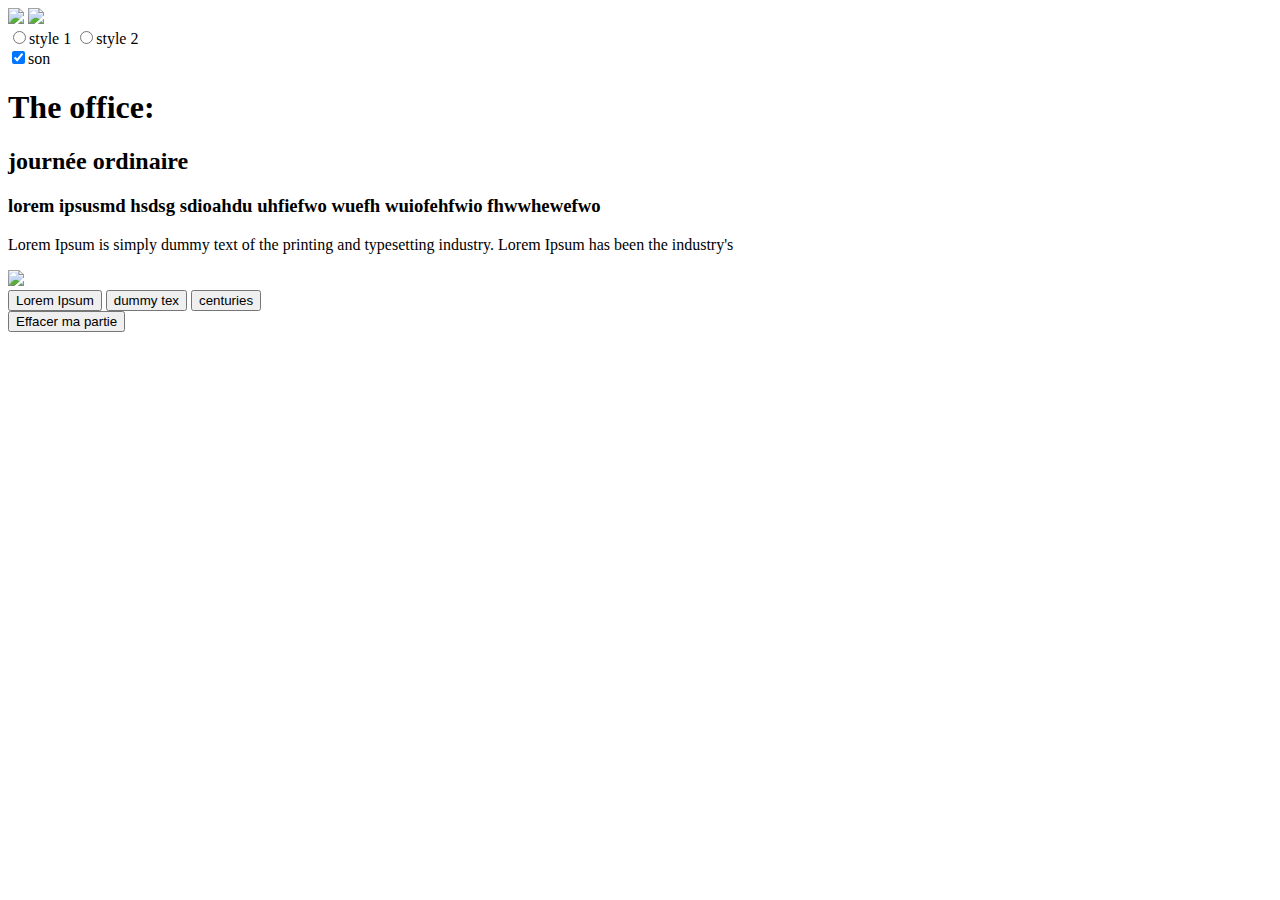
==== index.html @ 494e0dd3 "Add files via upload" ====
<!DOCTYPE html>
<html lang="en">
  <head>
    <meta charset="UTF-8" />
    <meta http-equiv="X-UA-Compatible" content="IE=edge" />
    <meta name="viewport" content="width=device-width, initial-scale=1.0" />
    <title>The office: journée ordinaire</title>
    <link rel="stylesheet" href="styles/style.css" />
  </head>
  <body>
    <div class="anim-thumbs">
      <img class="thumb tleft" src="assets/images/objet/thumb_down.png" />
      <img class="thumb tright" src="assets/images/objet/thumb_down.png" />
    </div>
    <form class="if-js-marche-pas">
      <label for="micheal-cafe">
        <input
          class="style-option"
          type="radio"
          name="style"
          value="style1"
        />style 1</label
      >
      <label for="restart">
        <input
          class="style-option"
          type="radio"
          name="style"
          value="style2"
        />style 2</label
      >
    </form>
    <div class="game">
      <label class="son-groupe">
        <input
          class="checkbox-audio"
          type="checkbox"
          name="audio-status"
          checked
        /><span class="son">son</span></label
      >
      <div class="title">
        <div class="highlight"></div>
        <h1 class="chapter-title">The office:</h1>
        <h2>journée ordinaire</h2>
      </div>
      <h3 class="chapter-text">
        lorem ipsusmd hsdsg sdioahdu uhfiefwo wuefh wuiofehfwio fhwwhewefwo
      </h3>
      <p class="text paragraphe">
        Lorem Ipsum is simply dummy text of the printing and typesetting
        industry. Lorem Ipsum has been the industry's
      </p>
      <img src="assets/images/image_principale.jpg" class="images-mid" />
      <div class="btnGroupe">
        <button class="btn 1 text">Lorem Ipsum</button>
        <button class="btn 2 text">dummy tex</button>
        <button class="btn 3 text">centuries</button>
      </div>
    </div>
    <button class="btn-reset">Effacer ma partie</button>
    <script src="javascript.js"></script>
  </body>
</html>
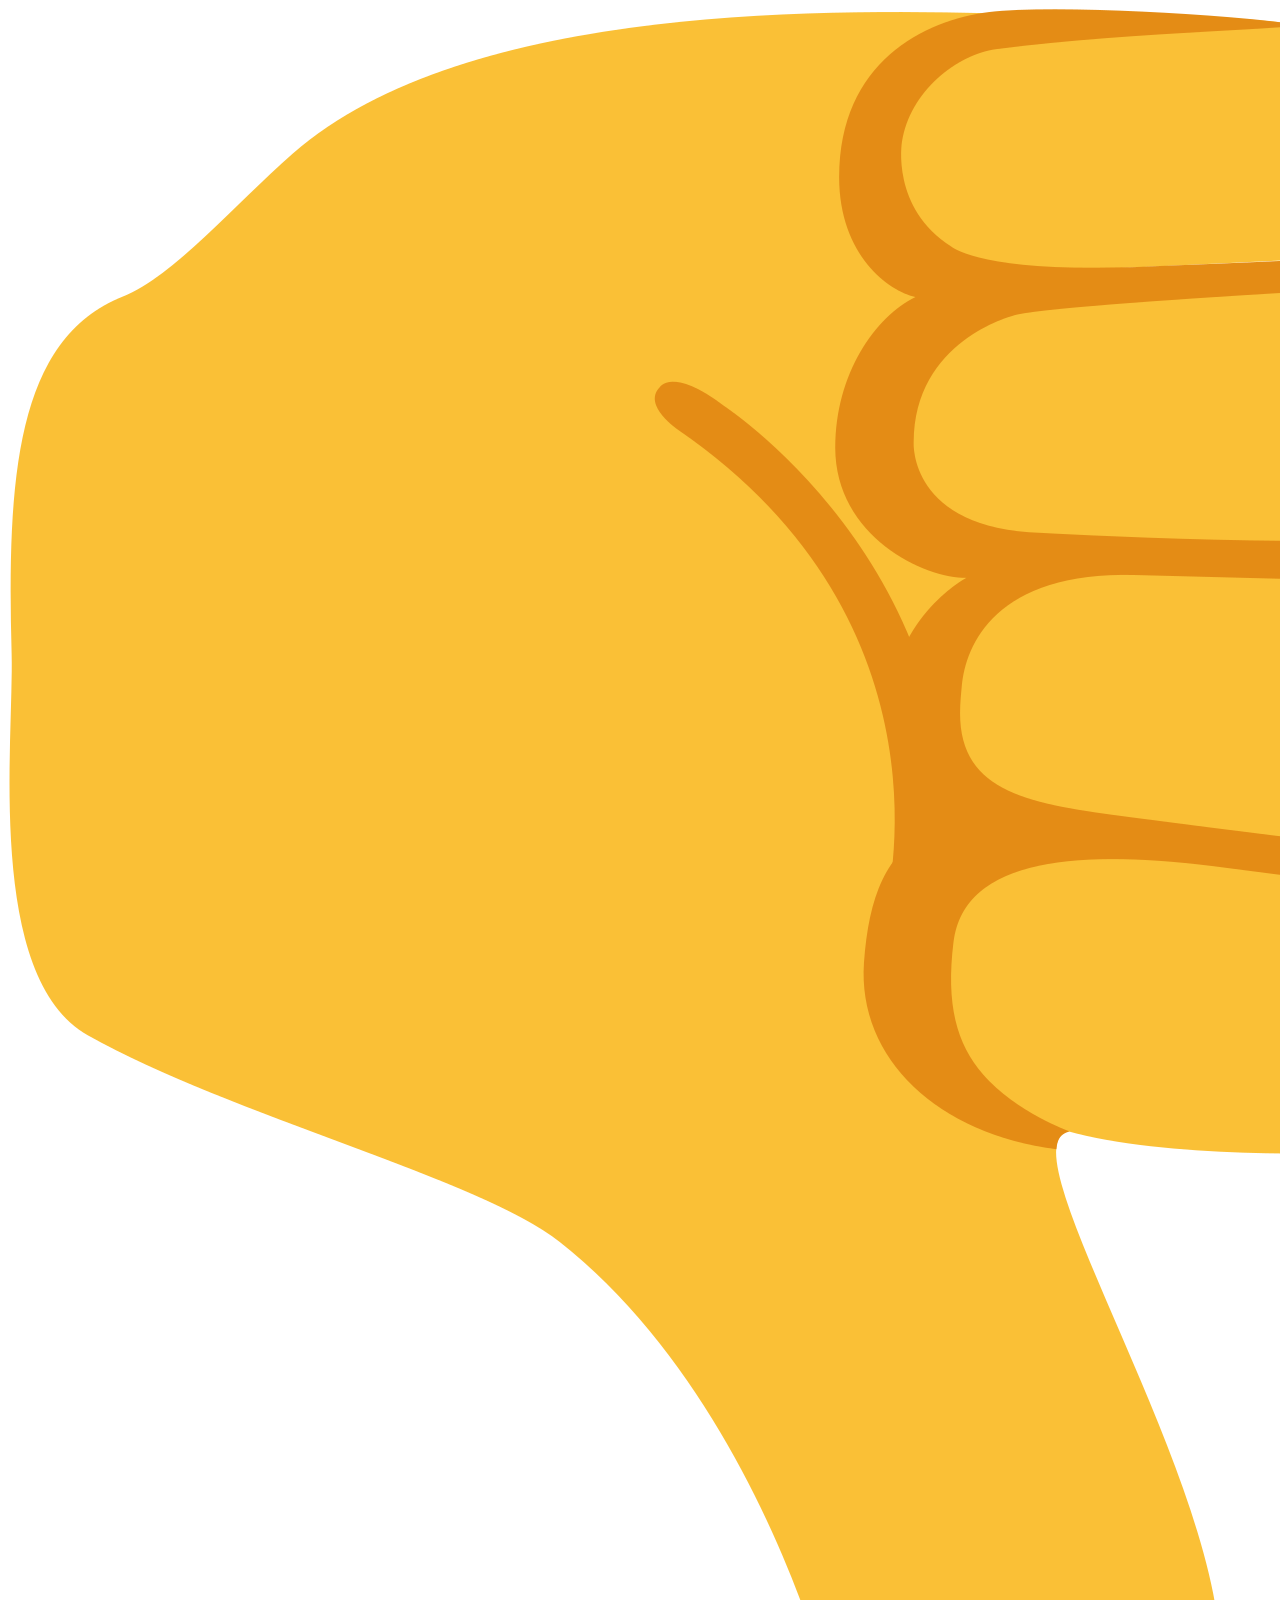
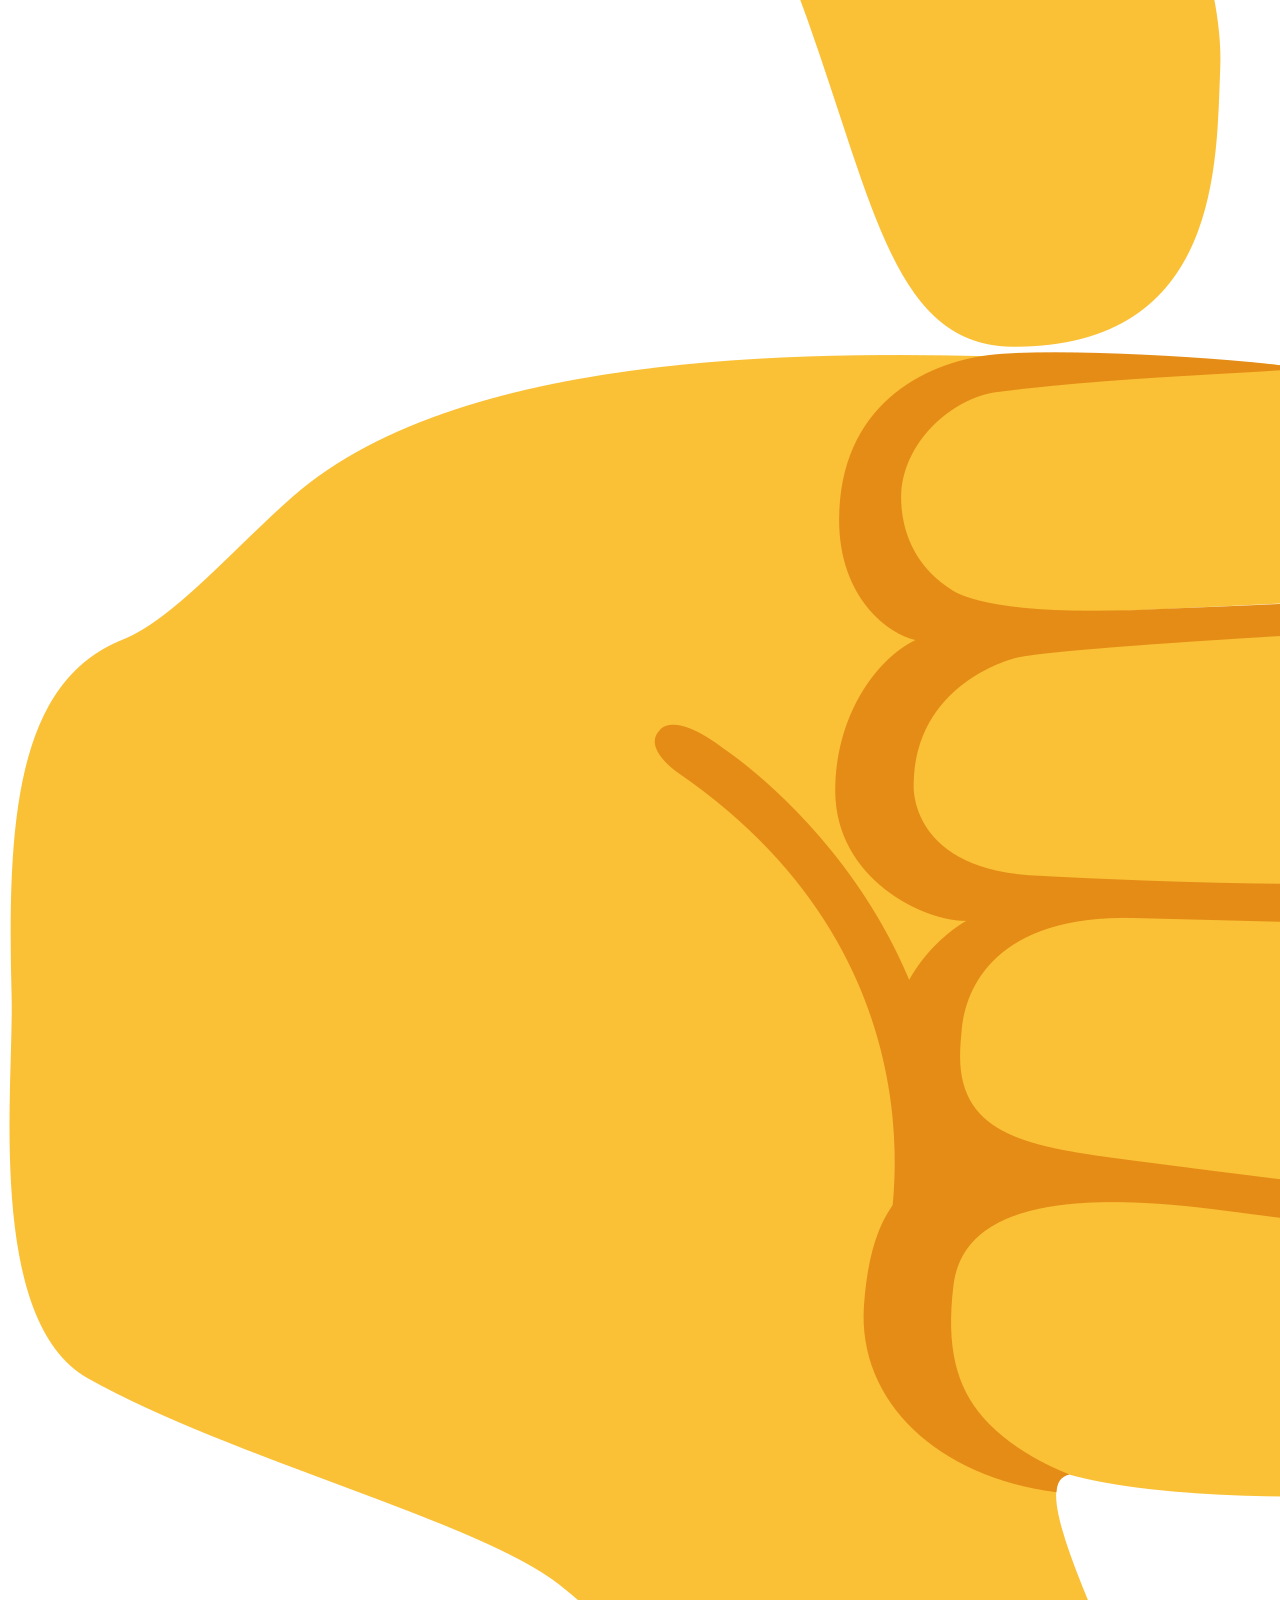
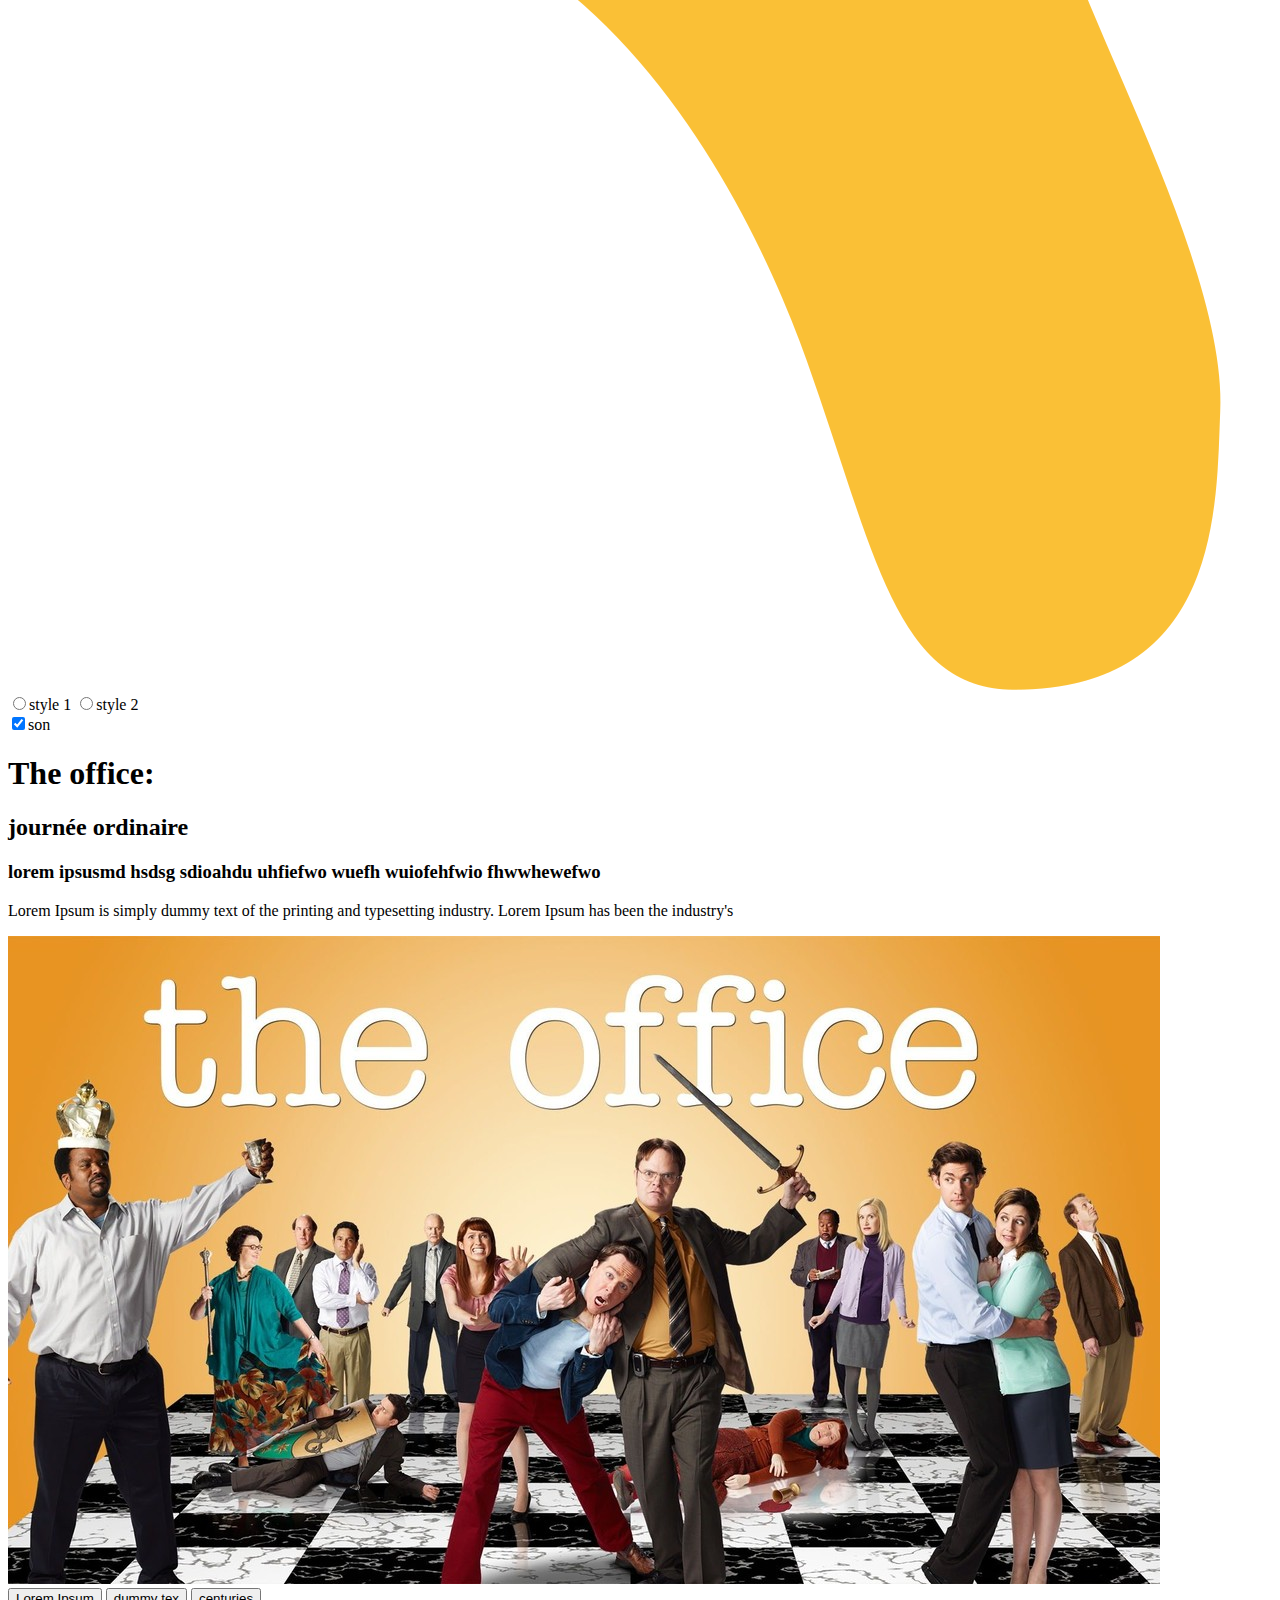
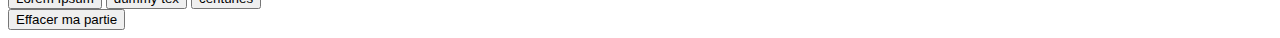
==== commit a30a2cf0: "Update index.html" ====
--- a/index.html
+++ b/index.html
@@ -9,8 +9,8 @@
   </head>
   <body>
     <div class="anim-thumbs">
-      <img class="thumb tleft" src="assets/images/objet/thumb_down.png" />
-      <img class="thumb tright" src="assets/images/objet/thumb_down.png" />
+      <img class="thumb tleft" src="01_fichier-code/assets/images/objet/thumb_down.png" />
+      <img class="thumb tright" src="01_fichier-code/assets/images/objet/thumb_down.png" />
     </div>
     <form class="if-js-marche-pas">
       <label for="micheal-cafe">
@@ -51,7 +51,7 @@
         Lorem Ipsum is simply dummy text of the printing and typesetting
         industry. Lorem Ipsum has been the industry's
       </p>
-      <img src="assets/images/image_principale.jpg" class="images-mid" />
+      <img src="01_fichier-code/assets/images/image_principale.jpg" class="images-mid" />
       <div class="btnGroupe">
         <button class="btn 1 text">Lorem Ipsum</button>
         <button class="btn 2 text">dummy tex</button>
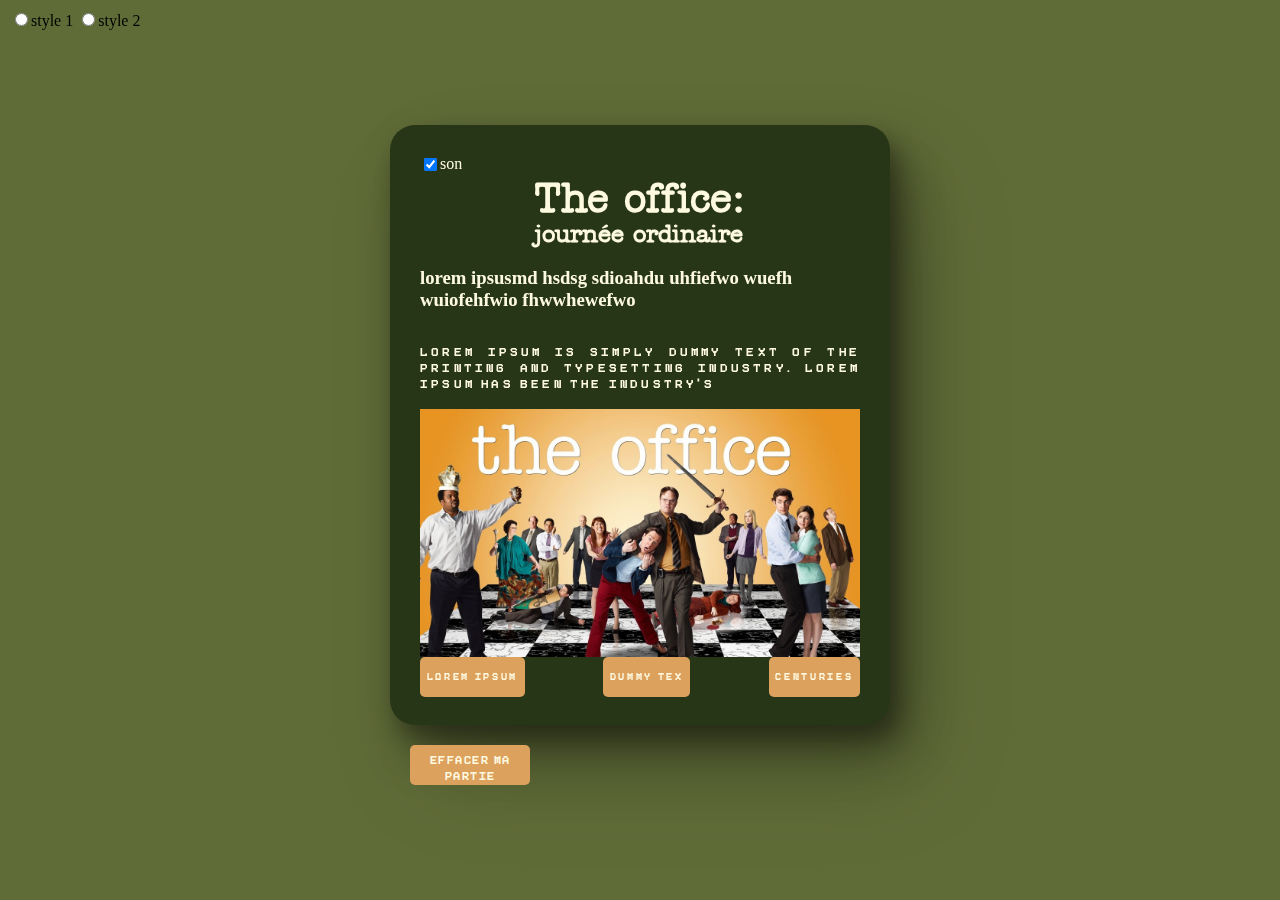
==== commit 0c98107f: "Update index.html" ====
--- a/index.html
+++ b/index.html
@@ -5,7 +5,7 @@
     <meta http-equiv="X-UA-Compatible" content="IE=edge" />
     <meta name="viewport" content="width=device-width, initial-scale=1.0" />
     <title>The office: journée ordinaire</title>
-    <link rel="stylesheet" href="styles/style.css" />
+    <link rel="stylesheet" href="01_fichier-code/styles/style.css" />
   </head>
   <body>
     <div class="anim-thumbs">
@@ -59,6 +59,6 @@
       </div>
     </div>
     <button class="btn-reset">Effacer ma partie</button>
-    <script src="javascript.js"></script>
+    <script src="01_fichier-code/javascript.js"></script>
   </body>
 </html>
--- a/01_fichier-code/styles/style.css
+++ b/01_fichier-code/styles/style.css
@@ -0,0 +1,221 @@
+@font-face {
+  src: url(../assets/font/Pixeboy-z8XGD.ttf) format("truetype");
+  font-family: "retro";
+}
+@font-face {
+  font-family: "office-font";
+  src: url(../assets/font/AmericanTypewriter_Medium.ttf) format("truetype");
+}
+
+* {
+  box-sizing: border-box;
+}
+:root {
+  --bgColor: #606c38;
+  --gameColor: #283618;
+  --btnColor: #dda15e;
+  --txtColor: #fefae0;
+}
+
+html {
+  background-color: var(--bgColor);
+  display: flex;
+  justify-content: center;
+  align-items: center;
+  width: 100vw;
+  height: 100vh;
+}
+
+.game {
+  display: flex;
+  flex-direction: column;
+  justify-content: space-around;
+  width: 500px;
+  height: 600px;
+  background-color: var(--gameColor);
+  border-radius: 25px;
+  padding: 30px;
+  box-shadow: 7.8px 12.1px 21.3px rgba(0, 0, 0, 0.28),
+    16.7px 26.2px 45px rgba(0, 0, 0, 0.336), 32px 50px 94px rgba(0, 0, 0, 0.177);
+}
+
+.text {
+  color: var(--txtColor);
+  font-family: "retro";
+  letter-spacing: 0.2em;
+  text-align: justify;
+}
+.btn:hover.text {
+  color: var(--btnColor);
+}
+.btnGroupe {
+  display: flex;
+  justify-content: space-between;
+}
+
+.btn {
+  background-color: var(--btnColor);
+  border: none;
+  border-radius: 5px;
+  height: 40px;
+  padding: 0.5em;
+}
+
+.btn:hover {
+  background-color: var(--txtColor);
+}
+
+.title {
+  color: var(--txtColor);
+  align-self: center;
+  font-family: "office-font";
+}
+h1 {
+  margin: 0;
+  font-size: 250%;
+}
+h2 {
+  margin: 0;
+}
+h3 {
+  color: var(--txtColor);
+}
+.text,
+.btn {
+  transition-property: background-color, color;
+  transition-duration: 0.2s;
+  transition-timing-function: ease-in-out;
+}
+
+.highlight {
+  display: inline-block;
+  position: absolute;
+  mix-blend-mode: screen;
+  background-color: var(--btnColor);
+  height: 80px;
+  width: 0%;
+  transition: width 0.5s;
+  transition-timing-function: cubic-bezier(0.165, 0.84, 0.44, 1);
+  transform: translateX(-5px);
+}
+
+.title:hover .highlight {
+  width: 216.25px;
+}
+
+.anim_bcg {
+  top: 0;
+  z-index: -1;
+  opacity: 0;
+}
+
+.dwight,
+.jim,
+.micheal,
+.pen,
+.folder,
+.computer,
+.coffe {
+  width: 100px;
+  position: absolute;
+  top: 0;
+}
+
+.btn-reset {
+  position: relative;
+  top: 10px;
+  left: 10px;
+  color: var(--txtColor);
+  margin-top: 10px;
+  margin-left: 10px;
+  width: 120px;
+  height: 40px;
+  font-family: "retro";
+  font-size: 15px;
+  background-color: var(--btnColor);
+  border: none;
+  border-radius: 5px;
+  height: 40px;
+  padding: 0.5em;
+  letter-spacing: 0.1em;
+  transition-property: background-color, color;
+  transition-duration: 0.2s;
+  transition-timing-function: ease-in-out;
+}
+.btn-reset:hover {
+  background-color: var(--txtColor);
+  color: var(--btnColor);
+}
+
+.son {
+  color: var(--txtColor);
+  position: relative;
+  top: -2px;
+}
+
+label.son-groupe {
+  width: 50px;
+}
+
+.if-js-marche-pas {
+  position: absolute;
+  top: 10px;
+  left: 10px;
+}
+
+body.style1 .game {
+  background-color: rgb(202, 65, 61);
+}
+
+body.style1 .anim-thumbs {
+  opacity: 100%;
+  transition: opacity 300ms ease-in;
+}
+.thumb {
+  width: 250px;
+}
+
+.tleft {
+  transform: translateX(-70%);
+}
+.tright {
+  -moz-transform: scaleX(-1);
+  -o-transform: scaleX(-1);
+  -webkit-transform: scaleX(-1);
+  transform: scaleX(-1) translateX(-70%);
+  filter: FlipH;
+  -ms-filter: "FlipH";
+}
+.anim-thumbs {
+  position: absolute;
+  transform: translateY(50%);
+  animation-name: up-down;
+  animation-duration: 2s;
+  animation-iteration-count: infinite;
+  animation-direction: alternate;
+  animation-timing-function: ease-in-out;
+  opacity: 0;
+  transition: opacity 100ms ease-in;
+}
+
+@keyframes up-down {
+  from {
+    transform: translateY(0%);
+  }
+  to {
+    transform: translateY(50%);
+  }
+}
+
+body.style1 .btnGroupe,
+body.style1 .btn-reset {
+  opacity: 0;
+}
+
+body.style2 .game {
+  background-color: var();
+}
+
+body.style2 .text {
+  color: var(black);
+}
